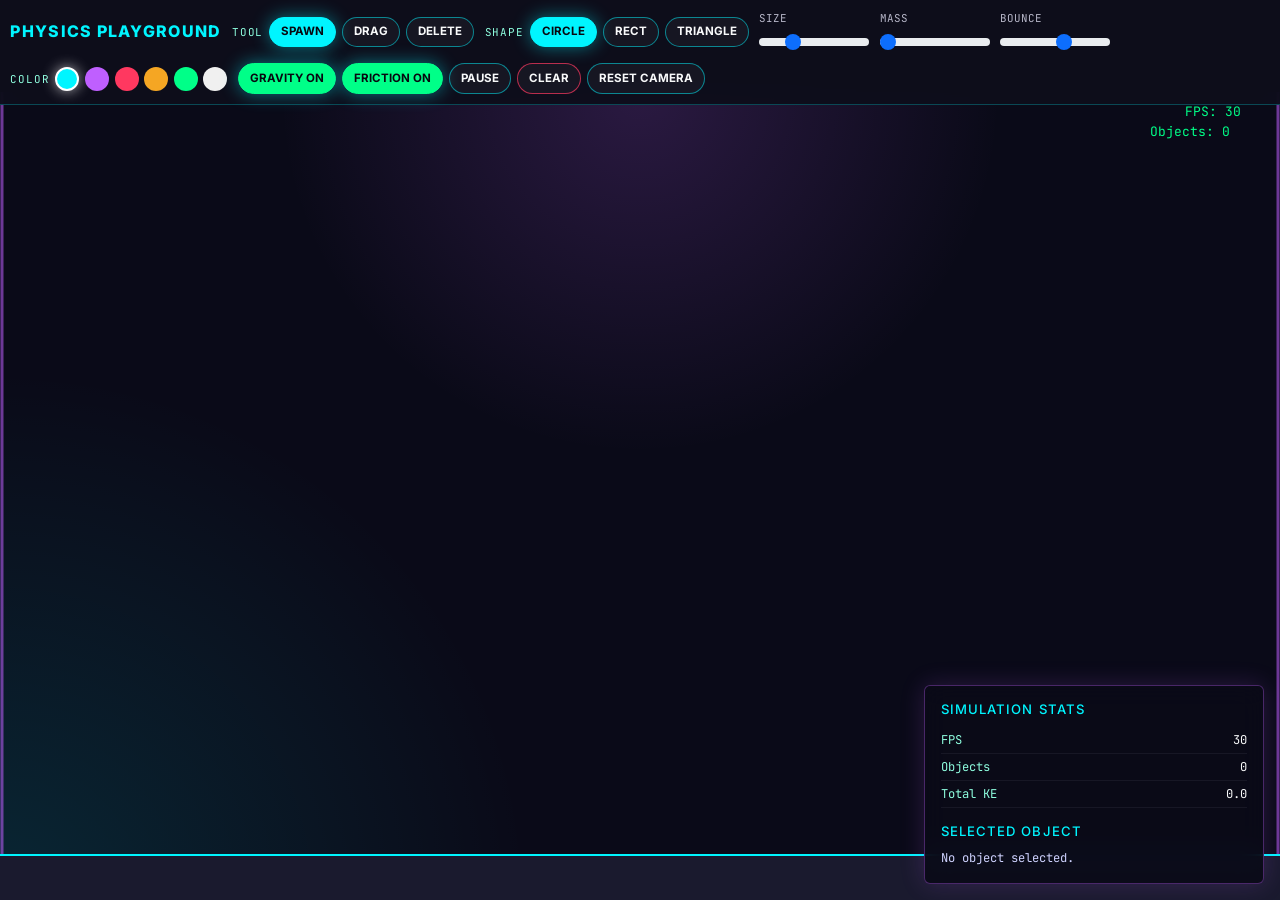
==== index.html @ 9acda92a "Build Physics Playground" ====
<!DOCTYPE html>
<html lang="en">
<head>
  <meta charset="UTF-8" />
  <meta name="viewport" content="width=device-width, initial-scale=1.0" />

  <title>Physics Playground</title>

  <link rel="preconnect" href="https://fonts.googleapis.com" />
  <link rel="preconnect" href="https://fonts.gstatic.com" crossorigin />

  <link href="https://fonts.googleapis.com/css2?family=Inter:wght@400;600;800&family=JetBrains+Mono:wght@400;700&display=swap" rel="stylesheet" />

  <link href="https://cdn.jsdelivr.net/npm/bootstrap@5.3.3/dist/css/bootstrap.min.css" rel="stylesheet" />

  <link rel="stylesheet" href="physics-styles.css" />
</head>
<body>

  <header class="toolbar">
    <div class="toolbar-row">

      <h1>Physics Playground</h1>

      <div class="control-group">
        <span class="control-label">Tool</span>
        <button class="btn tool-btn active" data-tool="spawn">Spawn</button>
        <button class="btn tool-btn" data-tool="drag">Drag</button>
        <button class="btn tool-btn" data-tool="delete">Delete</button>
      </div>

      <div class="control-group">
        <span class="control-label">Shape</span>
        <button class="btn shape-btn active" data-shape="circle">Circle</button>
        <button class="btn shape-btn" data-shape="rect">Rect</button>
        <button class="btn shape-btn" data-shape="triangle">Triangle</button>
      </div>

      <div class="slider-group">
        <label for="size-slider">Size</label>
        <input id="size-slider" class="form-range" type="range" min="15" max="70" value="30" />
      </div>

      <div class="slider-group">
        <label for="mass-slider">Mass</label>
        <input id="mass-slider" class="form-range" type="range" min="1" max="10" value="1" />
      </div>

      <div class="slider-group">
        <label for="bounce-slider">Bounce</label>
        <input id="bounce-slider" class="form-range" type="range" min="0" max="1" step="0.1" value="0.6" />
      </div>

      <div class="control-group">
        <span class="control-label">Color</span>
        <button class="color-swatch active" data-color="#00f5ff" style="background: #00f5ff;"></button>
        <button class="color-swatch" data-color="#bf5fff" style="background: #bf5fff;"></button>
        <button class="color-swatch" data-color="#ff3860" style="background: #ff3860;"></button>
        <button class="color-swatch" data-color="#f5a623" style="background: #f5a623;"></button>
        <button class="color-swatch" data-color="#00ff88" style="background: #00ff88;"></button>
        <button class="color-swatch" data-color="#f0f0f0" style="background: #f0f0f0;"></button>
      </div>

      <div class="control-group">
        <button id="gravity-toggle" class="btn toggle-btn active">Gravity ON</button>
        <button id="friction-toggle" class="btn toggle-btn active">Friction ON</button>
        <button id="pause-btn" class="btn">Pause</button>
        <button id="clear-btn" class="btn danger-btn">Clear</button>
        <button id="reset-camera-btn" class="btn">Reset Camera</button>
      </div>

    </div>
  </header>

  <main class="playground">
    <canvas id="physics-canvas"></canvas>

    <section class="info-panel card">
      <div class="card-body">
        <h2>Simulation Stats</h2>
        <div id="sim-stats">Loading simulation...</div>

        <h2>Selected Object</h2>
        <div id="body-stats">No object selected.</div>
      </div>
    </section>
  </main>

  <script src="https://code.jquery.com/jquery-3.7.1.min.js"></script>

  <script src="https://cdn.jsdelivr.net/npm/bootstrap@5.3.3/dist/js/bootstrap.bundle.min.js"></script>

  <script src="physics-vectors.js"></script>
  <script src="physics-bodies.js"></script>
  <script src="physics-engine.js"></script>
  <script src="physics-renderer.js"></script>
  <script src="physics-app.js"></script>
</body>
</html>
---- physics-styles.css ----
* {
  box-sizing: border-box;
}

body {
  margin: 0;
  min-height: 100vh;
  overflow: hidden;
  background: #080810;
  color: #f8f9fa;
  font-family: "Inter", sans-serif;
}

.toolbar {
  position: fixed;
  top: 0;
  left: 0;
  width: 100%;
  z-index: 20;
  background: rgba(14, 14, 28, 0.96);
  border-bottom: 1px solid rgba(0, 245, 255, 0.25);
  padding: 0.65rem;
  backdrop-filter: blur(14px);
}

.toolbar-row {
  display: flex;
  flex-wrap: wrap;
  align-items: center;
  gap: 0.65rem;
}

.toolbar h1 {
  margin: 0;
  font-size: 1rem;
  font-weight: 800;
  letter-spacing: 0.08em;
  text-transform: uppercase;
  color: #00f5ff;
  white-space: nowrap;
}

.control-group {
  display: flex;
  align-items: center;
  gap: 0.35rem;
  flex-wrap: wrap;
}

.control-label {
  font-family: "JetBrains Mono", monospace;
  font-size: 0.68rem;
  color: #8fffe0;
  text-transform: uppercase;
  letter-spacing: 0.08em;
}

.btn {
  border: 1px solid rgba(0, 245, 255, 0.5);
  color: #f8f9fa;
  background: rgba(255, 255, 255, 0.04);
  font-size: 0.72rem;
  font-weight: 700;
  text-transform: uppercase;
  border-radius: 999px;
  padding: 0.35rem 0.7rem;
}

.btn:hover,
.btn.active {
  background: #00f5ff;
  color: #080810;
  border-color: #00f5ff;
  box-shadow: 0 0 18px rgba(0, 245, 255, 0.45);
}

.danger-btn {
  border-color: rgba(255, 56, 96, 0.7);
}

.danger-btn:hover {
  background: #ff3860;
  color: #fff;
  border-color: #ff3860;
}

.toggle-btn.active {
  background: #00ff88;
  color: #080810;
  border-color: #00ff88;
}

.slider-group {
  width: 110px;
}

.slider-group label {
  display: block;
  margin-bottom: 0.15rem;
  font-size: 0.68rem;
  color: #b7b7c9;
  font-family: "JetBrains Mono", monospace;
  text-transform: uppercase;
}

.form-range {
  height: 0.6rem;
}

.swatches {
  display: flex;
  gap: 0.35rem;
}

.color-swatch {
  width: 24px;
  height: 24px;
  border-radius: 999px;
  border: 2px solid transparent;
  cursor: pointer;
  padding: 0;
}

.color-swatch.active {
  border-color: #ffffff;
  box-shadow: 0 0 14px rgba(255, 255, 255, 0.65);
}

.playground {
  width: 100vw;
  height: 100vh;
  padding-top: 92px;
  position: relative;
}

#physics-canvas {
  display: block;
  width: 100%;
  height: 100%;
  background:
    radial-gradient(circle at top, rgba(191, 95, 255, 0.18), transparent 35%),
    radial-gradient(circle at bottom left, rgba(0, 245, 255, 0.12), transparent 35%),
    #0a0a18;
  cursor: crosshair;
}

.info-panel {
  position: fixed;
  right: 1rem;
  bottom: 1rem;
  width: min(340px, calc(100vw - 2rem));
  background: rgba(10, 10, 24, 0.9);
  border: 1px solid rgba(191, 95, 255, 0.35);
  color: #f8f9fa;
  backdrop-filter: blur(12px);
  box-shadow: 0 0 24px rgba(191, 95, 255, 0.18);
}

.info-panel h2 {
  font-size: 0.82rem;
  color: #00f5ff;
  text-transform: uppercase;
  letter-spacing: 0.08em;
  margin-bottom: 0.55rem;
}

.info-panel h2:not(:first-child) {
  margin-top: 1rem;
}

#sim-stats,
#body-stats {
  font-family: "JetBrains Mono", monospace;
  font-size: 0.76rem;
  color: #cfd3ff;
}

.stat-line {
  display: flex;
  justify-content: space-between;
  gap: 1rem;
  border-bottom: 1px solid rgba(255, 255, 255, 0.06);
  padding: 0.25rem 0;
}

.stat-label {
  color: #8fffe0;
}

.stat-value {
  color: #f8f9fa;
  text-align: right;
}

@media (max-width: 992px) {
  body {
    overflow: auto;
  }

  .playground {
    height: 100dvh;
    padding-top: 205px;
  }

  .slider-group {
    width: 95px;
  }

  .info-panel {
    left: 0.75rem;
    right: 0.75rem;
    bottom: 0.75rem;
    width: auto;
  }
}

@media (max-width: 576px) {
  .toolbar-row {
    gap: 0.45rem;
  }

  .toolbar h1 {
    width: 100%;
    font-size: 0.9rem;
  }

  .btn {
    font-size: 0.65rem;
    padding: 0.3rem 0.55rem;
  }

  .playground {
    padding-top: 250px;
  }

  .info-panel {
    max-height: 190px;
    overflow-y: auto;
  }
}
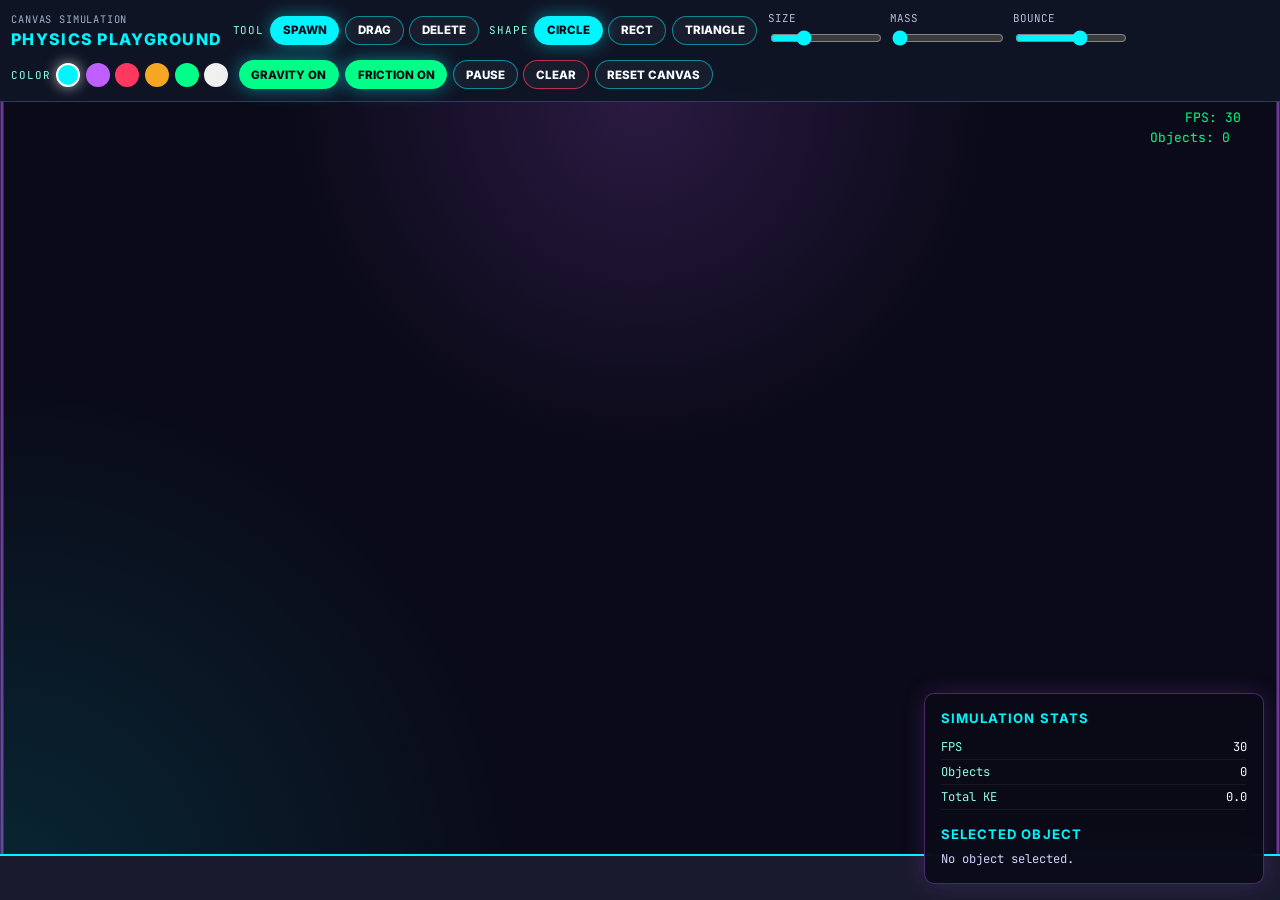
==== commit 9d96fb7c: "Polish physics playground" ====
--- a/index.html
+++ b/index.html
@@ -1,99 +1,180 @@
-<!DOCTYPE html>
+<!doctype html>
 <html lang="en">
-<head>
-  <meta charset="UTF-8" />
-  <meta name="viewport" content="width=device-width, initial-scale=1.0" />
+  <head>
+    <meta charset="UTF-8" />
+    <meta name="viewport" content="width=device-width, initial-scale=1.0" />
+    <title>Physics Playground</title>
+    <meta
+      name="description"
+      content="An interactive HTML5 Canvas physics sandbox with draggable bodies, gravity, friction, collisions, and live simulation stats."
+    />
+    <link rel="preconnect" href="https://fonts.googleapis.com" />
+    <link rel="preconnect" href="https://fonts.gstatic.com" crossorigin />
+    <link
+      href="https://fonts.googleapis.com/css2?family=Inter:wght@400;600;800&family=JetBrains+Mono:wght@400;700&display=swap"
+      rel="stylesheet"
+    />
+    <link rel="stylesheet" href="physics-styles.css" />
+  </head>
+  <body>
+    <header class="toolbar">
+      <div class="toolbar-row">
+        <div class="toolbar-title">
+          <p>Canvas Simulation</p>
+          <h1>Physics Playground</h1>
+        </div>
 
-  <title>Physics Playground</title>
+        <div class="control-group">
+          <span class="control-label">Tool</span>
+          <button class="btn tool-btn active" type="button" data-tool="spawn">
+            Spawn
+          </button>
+          <button class="btn tool-btn" type="button" data-tool="drag">
+            Drag
+          </button>
+          <button class="btn tool-btn" type="button" data-tool="delete">
+            Delete
+          </button>
+        </div>
 
-  <link rel="preconnect" href="https://fonts.googleapis.com" />
-  <link rel="preconnect" href="https://fonts.gstatic.com" crossorigin />
+        <div class="control-group">
+          <span class="control-label">Shape</span>
+          <button
+            class="btn shape-btn active"
+            type="button"
+            data-shape="circle"
+          >
+            Circle
+          </button>
+          <button class="btn shape-btn" type="button" data-shape="rect">
+            Rect
+          </button>
+          <button class="btn shape-btn" type="button" data-shape="triangle">
+            Triangle
+          </button>
+        </div>
 
-  <link href="https://fonts.googleapis.com/css2?family=Inter:wght@400;600;800&family=JetBrains+Mono:wght@400;700&display=swap" rel="stylesheet" />
+        <div class="slider-group">
+          <label for="size-slider">Size</label>
+          <input
+            id="size-slider"
+            class="form-range"
+            type="range"
+            min="15"
+            max="70"
+            value="30"
+          />
+        </div>
 
-  <link href="https://cdn.jsdelivr.net/npm/bootstrap@5.3.3/dist/css/bootstrap.min.css" rel="stylesheet" />
+        <div class="slider-group">
+          <label for="mass-slider">Mass</label>
+          <input
+            id="mass-slider"
+            class="form-range"
+            type="range"
+            min="1"
+            max="10"
+            value="1"
+          />
+        </div>
 
-  <link rel="stylesheet" href="physics-styles.css" />
-</head>
-<body>
+        <div class="slider-group">
+          <label for="bounce-slider">Bounce</label>
+          <input
+            id="bounce-slider"
+            class="form-range"
+            type="range"
+            min="0"
+            max="1"
+            step="0.1"
+            value="0.6"
+          />
+        </div>
 
-  <header class="toolbar">
-    <div class="toolbar-row">
+        <div class="control-group">
+          <span class="control-label">Color</span>
+          <button
+            class="color-swatch active"
+            type="button"
+            data-color="#00f5ff"
+            style="background: #00f5ff"
+          ></button>
+          <button
+            class="color-swatch"
+            type="button"
+            data-color="#bf5fff"
+            style="background: #bf5fff"
+          ></button>
+          <button
+            class="color-swatch"
+            type="button"
+            data-color="#ff3860"
+            style="background: #ff3860"
+          ></button>
+          <button
+            class="color-swatch"
+            type="button"
+            data-color="#f5a623"
+            style="background: #f5a623"
+          ></button>
+          <button
+            class="color-swatch"
+            type="button"
+            data-color="#00ff88"
+            style="background: #00ff88"
+          ></button>
+          <button
+            class="color-swatch"
+            type="button"
+            data-color="#f0f0f0"
+            style="background: #f0f0f0"
+          ></button>
+        </div>
 
-      <h1>Physics Playground</h1>
+        <div class="control-group">
+          <button
+            id="gravity-toggle"
+            class="btn toggle-btn active"
+            type="button"
+          >
+            Gravity ON
+          </button>
+          <button
+            id="friction-toggle"
+            class="btn toggle-btn active"
+            type="button"
+          >
+            Friction ON
+          </button>
+          <button id="pause-btn" class="btn" type="button">Pause</button>
+          <button id="clear-btn" class="btn danger-btn" type="button">
+            Clear
+          </button>
+          <button id="reset-camera-btn" class="btn" type="button">
+            Reset Canvas
+          </button>
+        </div>
+      </div>
+    </header>
 
-      <div class="control-group">
-        <span class="control-label">Tool</span>
-        <button class="btn tool-btn active" data-tool="spawn">Spawn</button>
-        <button class="btn tool-btn" data-tool="drag">Drag</button>
-        <button class="btn tool-btn" data-tool="delete">Delete</button>
-      </div>
+    <main class="playground">
+      <canvas id="physics-canvas"></canvas>
 
-      <div class="control-group">
-        <span class="control-label">Shape</span>
-        <button class="btn shape-btn active" data-shape="circle">Circle</button>
-        <button class="btn shape-btn" data-shape="rect">Rect</button>
-        <button class="btn shape-btn" data-shape="triangle">Triangle</button>
-      </div>
+      <section class="info-panel">
+        <div class="panel-body">
+          <h2>Simulation Stats</h2>
+          <div id="sim-stats">Loading simulation...</div>
 
-      <div class="slider-group">
-        <label for="size-slider">Size</label>
-        <input id="size-slider" class="form-range" type="range" min="15" max="70" value="30" />
-      </div>
+          <h2>Selected Object</h2>
+          <div id="body-stats">No object selected.</div>
+        </div>
+      </section>
+    </main>
 
-      <div class="slider-group">
-        <label for="mass-slider">Mass</label>
-        <input id="mass-slider" class="form-range" type="range" min="1" max="10" value="1" />
-      </div>
-
-      <div class="slider-group">
-        <label for="bounce-slider">Bounce</label>
-        <input id="bounce-slider" class="form-range" type="range" min="0" max="1" step="0.1" value="0.6" />
-      </div>
-
-      <div class="control-group">
-        <span class="control-label">Color</span>
-        <button class="color-swatch active" data-color="#00f5ff" style="background: #00f5ff;"></button>
-        <button class="color-swatch" data-color="#bf5fff" style="background: #bf5fff;"></button>
-        <button class="color-swatch" data-color="#ff3860" style="background: #ff3860;"></button>
-        <button class="color-swatch" data-color="#f5a623" style="background: #f5a623;"></button>
-        <button class="color-swatch" data-color="#00ff88" style="background: #00ff88;"></button>
-        <button class="color-swatch" data-color="#f0f0f0" style="background: #f0f0f0;"></button>
-      </div>
-
-      <div class="control-group">
-        <button id="gravity-toggle" class="btn toggle-btn active">Gravity ON</button>
-        <button id="friction-toggle" class="btn toggle-btn active">Friction ON</button>
-        <button id="pause-btn" class="btn">Pause</button>
-        <button id="clear-btn" class="btn danger-btn">Clear</button>
-        <button id="reset-camera-btn" class="btn">Reset Camera</button>
-      </div>
-
-    </div>
-  </header>
-
-  <main class="playground">
-    <canvas id="physics-canvas"></canvas>
-
-    <section class="info-panel card">
-      <div class="card-body">
-        <h2>Simulation Stats</h2>
-        <div id="sim-stats">Loading simulation...</div>
-
-        <h2>Selected Object</h2>
-        <div id="body-stats">No object selected.</div>
-      </div>
-    </section>
-  </main>
-
-  <script src="https://code.jquery.com/jquery-3.7.1.min.js"></script>
-
-  <script src="https://cdn.jsdelivr.net/npm/bootstrap@5.3.3/dist/js/bootstrap.bundle.min.js"></script>
-
-  <script src="physics-vectors.js"></script>
-  <script src="physics-bodies.js"></script>
-  <script src="physics-engine.js"></script>
-  <script src="physics-renderer.js"></script>
-  <script src="physics-app.js"></script>
-</body>
-</html>+    <script src="physics-vectors.js"></script>
+    <script src="physics-bodies.js"></script>
+    <script src="physics-engine.js"></script>
+    <script src="physics-renderer.js"></script>
+    <script src="physics-app.js"></script>
+  </body>
+</html>
--- a/physics-styles.css
+++ b/physics-styles.css
@@ -1,14 +1,36 @@
+:root {
+  --bg: #080914;
+  --panel: #101527;
+  --panel-2: #151d33;
+  --text: #f8fbff;
+  --muted: #9fb0c6;
+  --line: rgba(160, 185, 220, 0.18);
+  --cyan: #00f5ff;
+  --purple: #bf5fff;
+  --green: #00ff88;
+  --red: #ff3860;
+}
+
 * {
   box-sizing: border-box;
 }
 
+html,
+body {
+  min-height: 100%;
+}
+
 body {
   margin: 0;
-  min-height: 100vh;
   overflow: hidden;
-  background: #080810;
-  color: #f8f9fa;
-  font-family: "Inter", sans-serif;
+  background: var(--bg);
+  color: var(--text);
+  font-family: "Inter", Arial, sans-serif;
+}
+
+button,
+input {
+  font: inherit;
 }
 
 .toolbar {
@@ -17,9 +39,9 @@
   left: 0;
   width: 100%;
   z-index: 20;
-  background: rgba(14, 14, 28, 0.96);
+  padding: 0.7rem;
+  background: rgba(16, 21, 39, 0.96);
   border-bottom: 1px solid rgba(0, 245, 255, 0.25);
-  padding: 0.65rem;
   backdrop-filter: blur(14px);
 }
 
@@ -30,47 +52,66 @@
   gap: 0.65rem;
 }
 
+.toolbar-title {
+  min-width: 190px;
+}
+
+.toolbar-title p {
+  margin: 0 0 0.15rem;
+  color: var(--muted);
+  font-family: "JetBrains Mono", monospace;
+  font-size: 0.65rem;
+  letter-spacing: 0.08em;
+  text-transform: uppercase;
+}
+
 .toolbar h1 {
   margin: 0;
+  color: var(--cyan);
   font-size: 1rem;
   font-weight: 800;
   letter-spacing: 0.08em;
   text-transform: uppercase;
-  color: #00f5ff;
   white-space: nowrap;
 }
 
 .control-group {
   display: flex;
+  flex-wrap: wrap;
   align-items: center;
   gap: 0.35rem;
-  flex-wrap: wrap;
 }
 
 .control-label {
+  color: #8fffe0;
   font-family: "JetBrains Mono", monospace;
   font-size: 0.68rem;
-  color: #8fffe0;
-  text-transform: uppercase;
-  letter-spacing: 0.08em;
+  letter-spacing: 0.08em;
+  text-transform: uppercase;
 }
 
 .btn {
   border: 1px solid rgba(0, 245, 255, 0.5);
-  color: #f8f9fa;
+  border-radius: 999px;
+  padding: 0.42rem 0.74rem;
   background: rgba(255, 255, 255, 0.04);
+  color: var(--text);
+  cursor: pointer;
   font-size: 0.72rem;
-  font-weight: 700;
-  text-transform: uppercase;
-  border-radius: 999px;
-  padding: 0.35rem 0.7rem;
+  font-weight: 800;
+  text-transform: uppercase;
+  transition:
+    background 160ms ease,
+    color 160ms ease,
+    border-color 160ms ease,
+    box-shadow 160ms ease;
 }
 
 .btn:hover,
 .btn.active {
-  background: #00f5ff;
-  color: #080810;
-  border-color: #00f5ff;
+  background: var(--cyan);
+  color: var(--bg);
+  border-color: var(--cyan);
   box-shadow: 0 0 18px rgba(0, 245, 255, 0.45);
 }
 
@@ -79,69 +120,69 @@
 }
 
 .danger-btn:hover {
-  background: #ff3860;
+  background: var(--red);
   color: #fff;
-  border-color: #ff3860;
+  border-color: var(--red);
 }
 
 .toggle-btn.active {
-  background: #00ff88;
-  color: #080810;
-  border-color: #00ff88;
+  background: var(--green);
+  color: var(--bg);
+  border-color: var(--green);
 }
 
 .slider-group {
-  width: 110px;
+  width: 112px;
 }
 
 .slider-group label {
   display: block;
   margin-bottom: 0.15rem;
+  color: #b7bdd5;
+  font-family: "JetBrains Mono", monospace;
   font-size: 0.68rem;
-  color: #b7b7c9;
-  font-family: "JetBrains Mono", monospace;
   text-transform: uppercase;
 }
 
 .form-range {
-  height: 0.6rem;
-}
-
-.swatches {
-  display: flex;
-  gap: 0.35rem;
+  width: 100%;
+  accent-color: var(--cyan);
 }
 
 .color-swatch {
   width: 24px;
   height: 24px;
+  padding: 0;
+  border: 2px solid transparent;
   border-radius: 999px;
-  border: 2px solid transparent;
   cursor: pointer;
-  padding: 0;
 }
 
 .color-swatch.active {
-  border-color: #ffffff;
+  border-color: #fff;
   box-shadow: 0 0 14px rgba(255, 255, 255, 0.65);
 }
 
 .playground {
+  position: relative;
   width: 100vw;
   height: 100vh;
-  padding-top: 92px;
-  position: relative;
+  padding-top: 98px;
 }
 
 #physics-canvas {
   display: block;
   width: 100%;
   height: 100%;
+  cursor: crosshair;
   background:
     radial-gradient(circle at top, rgba(191, 95, 255, 0.18), transparent 35%),
-    radial-gradient(circle at bottom left, rgba(0, 245, 255, 0.12), transparent 35%),
+    radial-gradient(
+      circle at bottom left,
+      rgba(0, 245, 255, 0.12),
+      transparent 35%
+    ),
     #0a0a18;
-  cursor: crosshair;
 }
 
 .info-panel {
@@ -151,17 +192,22 @@
   width: min(340px, calc(100vw - 2rem));
   background: rgba(10, 10, 24, 0.9);
   border: 1px solid rgba(191, 95, 255, 0.35);
-  color: #f8f9fa;
+  border-radius: 10px;
+  color: var(--text);
   backdrop-filter: blur(12px);
   box-shadow: 0 0 24px rgba(191, 95, 255, 0.18);
 }
 
+.panel-body {
+  padding: 1rem;
+}
+
 .info-panel h2 {
+  margin: 0 0 0.55rem;
+  color: var(--cyan);
   font-size: 0.82rem;
-  color: #00f5ff;
-  text-transform: uppercase;
-  letter-spacing: 0.08em;
-  margin-bottom: 0.55rem;
+  letter-spacing: 0.08em;
+  text-transform: uppercase;
 }
 
 .info-panel h2:not(:first-child) {
@@ -170,17 +216,17 @@
 
 #sim-stats,
 #body-stats {
+  color: #cfd3ff;
   font-family: "JetBrains Mono", monospace;
   font-size: 0.76rem;
-  color: #cfd3ff;
 }
 
 .stat-line {
   display: flex;
   justify-content: space-between;
   gap: 1rem;
+  padding: 0.25rem 0;
   border-bottom: 1px solid rgba(255, 255, 255, 0.06);
-  padding: 0.25rem 0;
 }
 
 .stat-label {
@@ -188,7 +234,7 @@
 }
 
 .stat-value {
-  color: #f8f9fa;
+  color: var(--text);
   text-align: right;
 }
 
@@ -199,11 +245,11 @@
 
   .playground {
     height: 100dvh;
-    padding-top: 205px;
+    padding-top: 220px;
   }
 
   .slider-group {
-    width: 95px;
+    width: 96px;
   }
 
   .info-panel {
@@ -219,22 +265,25 @@
     gap: 0.45rem;
   }
 
+  .toolbar-title {
+    width: 100%;
+  }
+
   .toolbar h1 {
-    width: 100%;
     font-size: 0.9rem;
   }
 
   .btn {
     font-size: 0.65rem;
-    padding: 0.3rem 0.55rem;
+    padding: 0.34rem 0.55rem;
   }
 
   .playground {
-    padding-top: 250px;
+    padding-top: 280px;
   }
 
   .info-panel {
     max-height: 190px;
     overflow-y: auto;
   }
-}+}
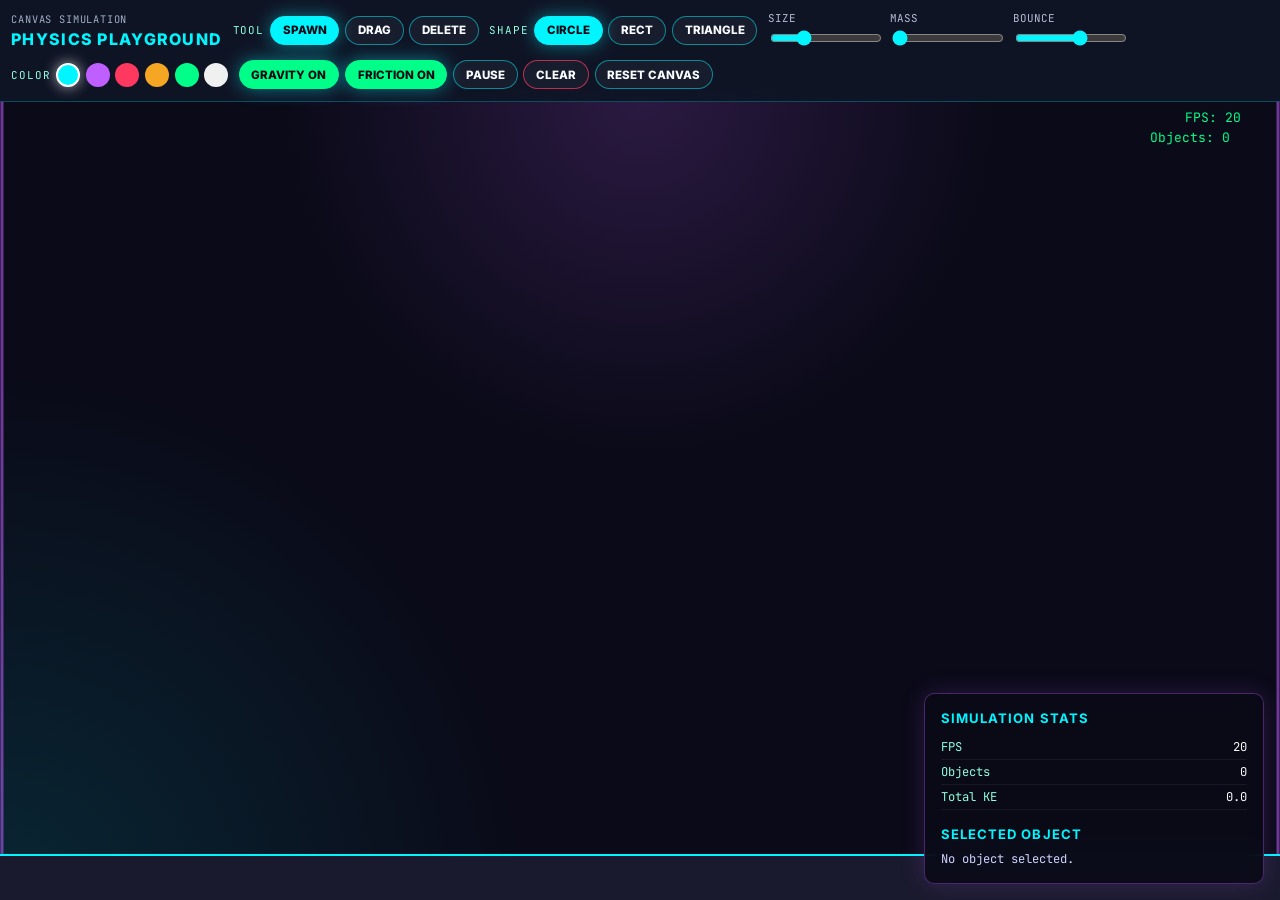
==== commit f0c0190d: "Add SEO metadata: canonical, Open Graph, Twitter Card tags, robots.txt, sitemap.xml" ====
--- a/index.html
+++ b/index.html
@@ -3,11 +3,27 @@
   <head>
     <meta charset="UTF-8" />
     <meta name="viewport" content="width=device-width, initial-scale=1.0" />
-    <title>Physics Playground</title>
+    <title>Physics Playground | Interactive Canvas Physics Sandbox</title>
     <meta
       name="description"
-      content="An interactive HTML5 Canvas physics sandbox with draggable bodies, gravity, friction, collisions, and live simulation stats."
+      content="Interactive physics sandbox built with HTML5 Canvas, Vanilla JavaScript, Bootstrap 5, and a custom physics engine."
     />
+    <link rel="canonical" href="https://fazal305.github.io/physics-playground/" />
+
+    <meta property="og:type" content="website" />
+    <meta property="og:url" content="https://fazal305.github.io/physics-playground/" />
+    <meta property="og:title" content="Physics Playground | Interactive Canvas Physics Sandbox" />
+    <meta
+      property="og:description"
+      content="Interactive physics sandbox built with HTML5 Canvas, Vanilla JavaScript, Bootstrap 5, and a custom physics engine."
+    />
+    <meta name="twitter:card" content="summary_large_image" />
+    <meta name="twitter:title" content="Physics Playground | Interactive Canvas Physics Sandbox" />
+    <meta
+      name="twitter:description"
+      content="Interactive physics sandbox built with HTML5 Canvas, Vanilla JavaScript, Bootstrap 5, and a custom physics engine."
+    />
+
     <link rel="preconnect" href="https://fonts.googleapis.com" />
     <link rel="preconnect" href="https://fonts.gstatic.com" crossorigin />
     <link
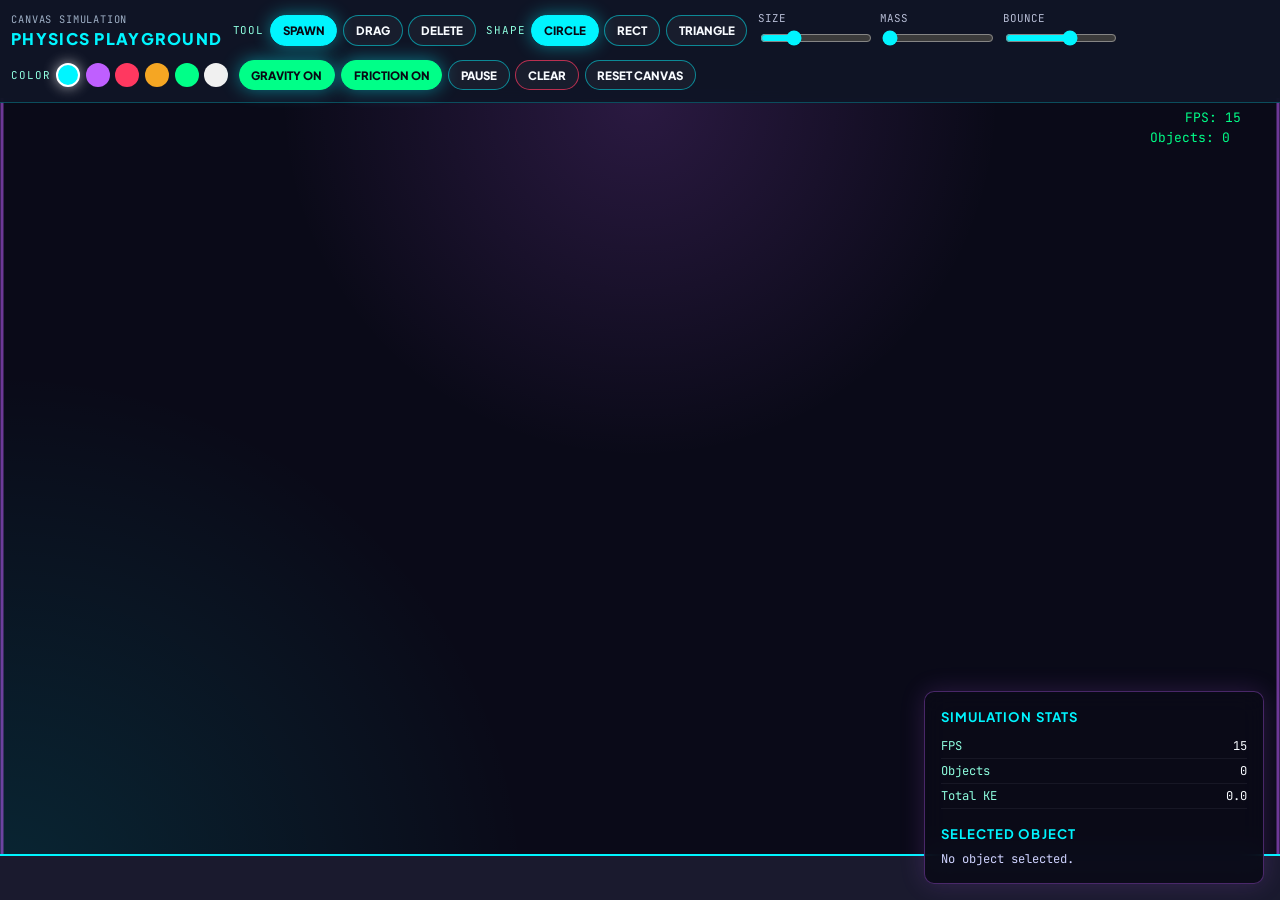
==== commit 5916bd31: "Replace Inter with Plus Jakarta Sans Inter is the generic default reached for everywhere; this app s" ====
--- a/index.html
+++ b/index.html
@@ -27,7 +27,7 @@
     <link rel="preconnect" href="https://fonts.googleapis.com" />
     <link rel="preconnect" href="https://fonts.gstatic.com" crossorigin />
     <link
-      href="https://fonts.googleapis.com/css2?family=Inter:wght@400;600;800&family=JetBrains+Mono:wght@400;700&display=swap"
+      href="https://fonts.googleapis.com/css2?family=Plus+Jakarta+Sans:wght@400;600;800&family=JetBrains+Mono:wght@400;700&display=swap"
       rel="stylesheet"
     />
     <link rel="stylesheet" href="physics-styles.css" />
--- a/physics-styles.css
+++ b/physics-styles.css
@@ -25,7 +25,7 @@
   overflow: hidden;
   background: var(--bg);
   color: var(--text);
-  font-family: "Inter", Arial, sans-serif;
+  font-family: "Plus Jakarta Sans", Arial, sans-serif;
 }
 
 button,
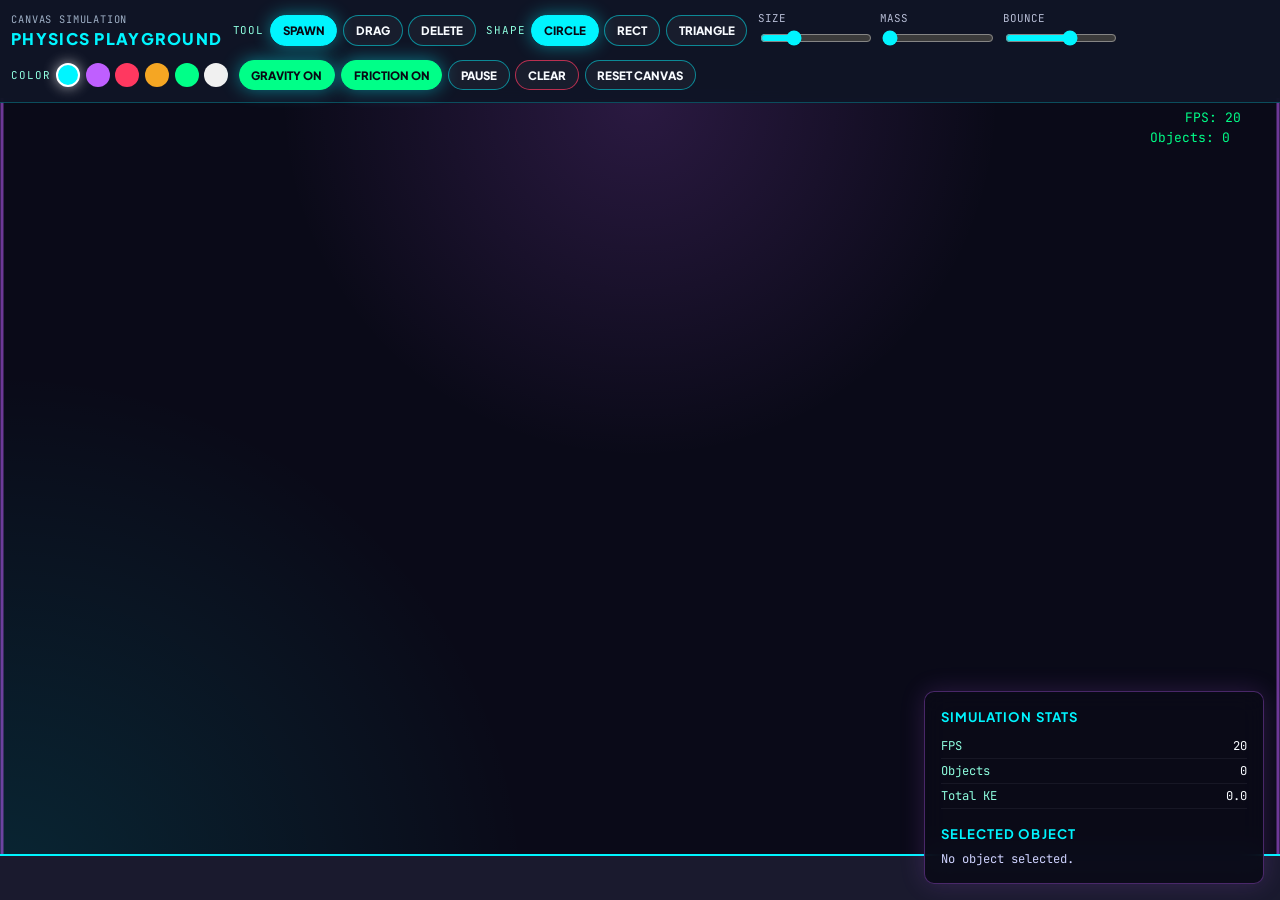
==== commit a9a8bd8e: "Add favicon Uses the page's own accent color against a dark ground, with initials derived from the p" ====
--- a/index.html
+++ b/index.html
@@ -4,6 +4,7 @@
     <meta charset="UTF-8" />
     <meta name="viewport" content="width=device-width, initial-scale=1.0" />
     <title>Physics Playground | Interactive Canvas Physics Sandbox</title>
+    <link rel="icon" type="image/svg+xml" href="assets/favicon.svg" />
     <meta
       name="description"
       content="Interactive physics sandbox built with HTML5 Canvas, Vanilla JavaScript, Bootstrap 5, and a custom physics engine."
